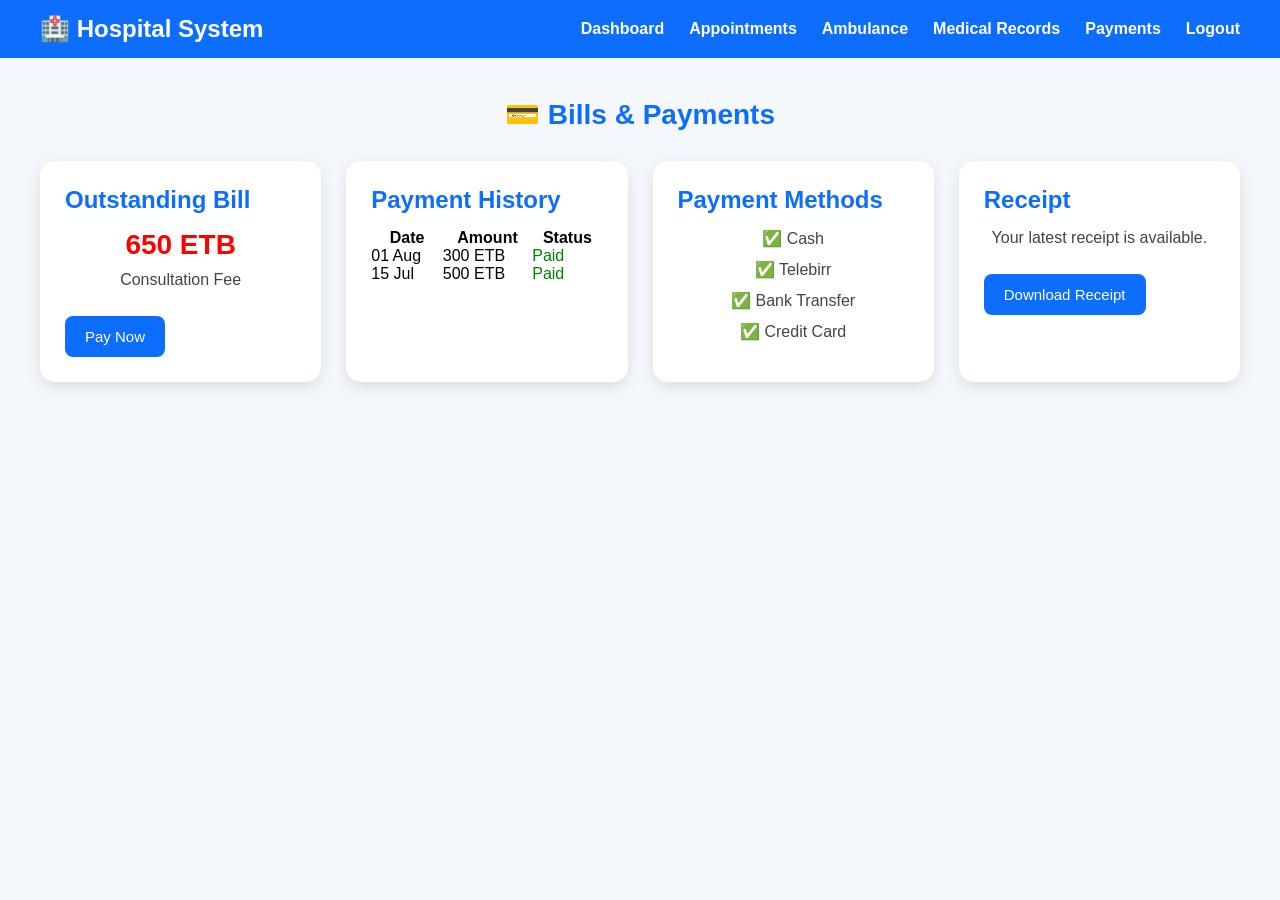
==== payments.html @ c66181fd "Initial Hospital Management System Added the initial frontend for the Hospital Management System, in" ====
<!DOCTYPE html>
<html lang="en">
<head>
<meta charset="UTF-8">
<meta name="viewport" content="width=device-width, initial-scale=1.0">
<title>Payments</title>

<link rel="stylesheet" href="style.css">

</head>
<body>

<header class="navbar">

<div class="logo-text">
🏥 Hospital System
</div>

<ul class="nav-links">
<li><a href="dashboard.html">Dashboard</a></li>
<li><a href="appointments.html">Appointments</a></li>
<li><a href="ambulance.html">Ambulance</a></li>
<li><a href="medical.html">Medical Records</a></li>
<li><a href="payments.html">Payments</a></li>
<li><a href="index.html">Logout</a></li>
</ul>

</header>

<div class="dashboard">

<h1>💳 Bills & Payments</h1>

<div class="card-container">

<div class="card">

<h2>Outstanding Bill</h2>

<h1 style="color:red;">650 ETB</h1>

<p>Consultation Fee</p>

<button onclick="payNow()">

Pay Now

</button>

</div>

<div class="card">

<h2>Payment History</h2>

<table style="width:100%;border-collapse:collapse;">

<tr>
<th>Date</th>
<th>Amount</th>
<th>Status</th>
</tr>

<tr>
<td>01 Aug</td>
<td>300 ETB</td>
<td style="color:green;">Paid</td>
</tr>

<tr>
<td>15 Jul</td>
<td>500 ETB</td>
<td style="color:green;">Paid</td>
</tr>

</table>

</div>

<div class="card">

<h2>Payment Methods</h2>

<p>✅ Cash</p>

<p>✅ Telebirr</p>

<p>✅ Bank Transfer</p>

<p>✅ Credit Card</p>

</div>

<div class="card">

<h2>Receipt</h2>

<p>Your latest receipt is available.</p>

<button onclick="downloadReceipt()">

Download Receipt

</button>

</div>

</div>

<div id="paymentResult"></div>

</div>

<script>

function payNow(){

document.getElementById("paymentResult").innerHTML=`

<div style="margin-top:30px;
background:#d1e7dd;
padding:20px;
border-radius:10px;">

<h2 style="color:green;">
✅ Payment Successful
</h2>

<p>Amount Paid: <b>650 ETB</b></p>

<p>Reference: HMS2026001</p>

</div>

`;

}

function downloadReceipt(){

alert("Receipt downloaded successfully! (Demo)");

}

</script>

</body>
</html>
---- style.css ----
/* ===========================
   Hospital Management System
   style.css
=========================== */

*{
    margin:0;
    padding:0;
    box-sizing:border-box;
    font-family:Arial, Helvetica, sans-serif;
}

body{
    background:linear-gradient(135deg,#eaf6ff,#cde8ff);
    min-height:100vh;
    display:flex;
    justify-content:center;
    align-items:center;
}

.login-container{
    width:100%;
    display:flex;
    justify-content:center;
    align-items:center;
    padding:20px;
}

.login-card{
    width:400px;
    background:#ffffff;
    border-radius:15px;
    padding:40px;
    box-shadow:0 10px 30px rgba(0,0,0,.15);
}

.logo{
    width:80px;
    height:80px;
    margin:auto;
    background:#0d6efd;
    color:white;
    border-radius:50%;
    display:flex;
    justify-content:center;
    align-items:center;
    font-size:40px;
    margin-bottom:20px;
}

h1{
    text-align:center;
    color:#0d6efd;
    margin-bottom:10px;
    font-size:28px;
}

p{
    text-align:center;
    color:#666;
    margin-bottom:30px;
}

.input-group{
    margin-bottom:20px;
}

.input-group label{
    display:block;
    margin-bottom:8px;
    font-weight:bold;
    color:#333;
}

.input-group input{
    width:100%;
    padding:14px;
    border:1px solid #ccc;
    border-radius:8px;
    font-size:16px;
    transition:.3s;
}

.input-group input:focus{
    border-color:#0d6efd;
    outline:none;
    box-shadow:0 0 8px rgba(13,110,253,.3);
}

.login-btn{
    width:100%;
    padding:15px;
    background:#0d6efd;
    color:white;
    border:none;
    border-radius:8px;
    font-size:18px;
    cursor:pointer;
    transition:.3s;
}

.login-btn:hover{
    background:#0b5ed7;
}

.login-btn.guest-btn{
    margin-top:12px;
    background:#6c757d;
}

.login-btn.guest-btn:hover{
    background:#5a6268;
}

.links{
    text-align:center;
    margin-top:25px;
}

.links a{
    color:#0d6efd;
    text-decoration:none;
    font-weight:bold;
}

.links a:hover{
    text-decoration:underline;
}

/* Mobile */

@media (max-width:500px){
    .login-card{
        width:100%;
        padding:30px 20px;
    }

    h1{
        font-size:22px;
    }

    .logo{
        width:70px;
        height:70px;
        font-size:34px;
    }
}

/* ===========================
   Dashboard
=========================== */

body{
    background:#f4f7fb;
    min-height:auto;
    display:block;
    justify-content:initial;
    align-items:initial;
}

.navbar{
    background:#0d6efd;
    color:white;
    display:flex;
    justify-content:space-between;
    align-items:center;
    padding:15px 40px;
}

.logo-text{
    font-size:24px;
    font-weight:bold;
}

.nav-links{
    list-style:none;
    display:flex;
    gap:25px;
}

.nav-links a{
    color:white;
    text-decoration:none;
    font-weight:bold;
}

.nav-links a:hover{
    color:#ffe082;
}

.dashboard{
    padding:40px;
}

.card-container{
    display:grid;
    grid-template-columns:repeat(auto-fit,minmax(280px,1fr));
    gap:25px;
    margin-top:30px;
}

.card{
    background:white;
    padding:25px;
    border-radius:15px;
    box-shadow:0 5px 15px rgba(0,0,0,.1);
    transition:.3s;
}

.card:hover{
    transform:translateY(-6px);
}

.card h2{
    margin-bottom:15px;
    color:#0d6efd;
}

.card p{
    margin-bottom:12px;
    color:#444;
}

.card button{
    margin-top:15px;
    background:#0d6efd;
    color:white;
    border:none;
    padding:12px 20px;
    border-radius:8px;
    cursor:pointer;
    font-size:15px;
}

.card button:hover{
    background:#084298;
}

.ambulance-box{
    background:white;
    padding:30px;
    border-radius:20px;
    box-shadow:0 15px 35px rgba(0,0,0,.08);
    max-width:900px;
    margin-top:30px;
}

.ambulance-box label{
    display:block;
    margin:18px 0 8px;
    font-weight:600;
    color:#333;
}

.ambulance-box input,
.ambulance-box select,
.ambulance-box textarea{
    width:100%;
    padding:14px;
    border:1px solid #d1d8e0;
    border-radius:12px;
    font-size:15px;
    transition:.3s;
}

.ambulance-box textarea{
    min-height:140px;
    resize:vertical;
}

.ambulance-box button{
    margin-top:22px;
    background:#0d6efd;
    color:white;
    border:none;
    padding:14px 20px;
    border-radius:12px;
    cursor:pointer;
    font-size:16px;
}

.ambulance-box button:hover{
    background:#084298;
}

#appointmentStatus,
#ambulanceStatus{
    margin-top:20px;
}

@media (max-width:768px){
    .navbar{
        flex-direction:column;
        gap:15px;
    }

    .nav-links{
        flex-wrap:wrap;
        justify-content:center;
    }

    .dashboard{
        padding:20px;
    }
}
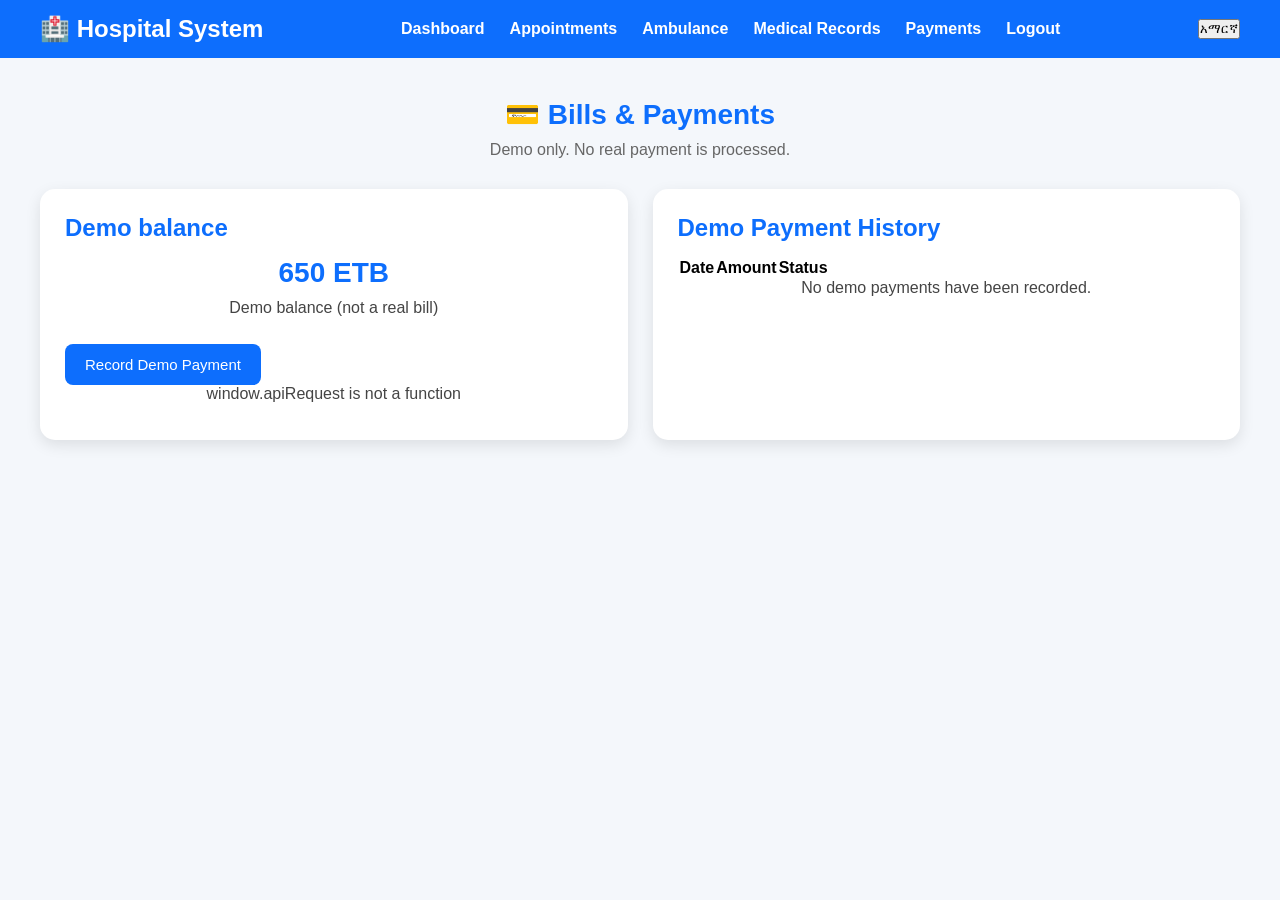
==== commit d8c9adbd: "Add files via upload" ====
--- a/payments.html
+++ b/payments.html
@@ -1,148 +1,113 @@
 <!DOCTYPE html>
 <html lang="en">
 <head>
-<meta charset="UTF-8">
-<meta name="viewport" content="width=device-width, initial-scale=1.0">
-<title>Payments</title>
-
-<link rel="stylesheet" href="style.css">
-
+    <meta charset="UTF-8">
+    <meta name="viewport" content="width=device-width, initial-scale=1.0">
+    <title>Payments</title>
+    <link rel="stylesheet" href="style.css">
 </head>
-<body>
-
+<body data-title-key="titlePayments">
 <header class="navbar">
-
-<div class="logo-text">
-🏥 Hospital System
-</div>
-
-<ul class="nav-links">
-<li><a href="dashboard.html">Dashboard</a></li>
-<li><a href="appointments.html">Appointments</a></li>
-<li><a href="ambulance.html">Ambulance</a></li>
-<li><a href="medical.html">Medical Records</a></li>
-<li><a href="payments.html">Payments</a></li>
-<li><a href="index.html">Logout</a></li>
-</ul>
-
+    <div class="logo-text"><span data-key="brand">🏥 Hospital System</span></div>
+    <ul class="nav-links">
+        <li><a href="dashboard%20(1).html" data-key="dashboard">Dashboard</a></li>
+        <li><a href="appointments.html" data-key="appointments">Appointments</a></li>
+        <li><a href="ambulance.html" data-key="ambulance">Ambulance</a></li>
+        <li><a href="medical.html" data-key="medicalRecords">Medical Records</a></li>
+        <li><a href="payments.html" data-key="payments">Payments</a></li>
+        <li><a href="index.html" data-key="logout" data-logout>Logout</a></li>
+    </ul>
+    <button type="button" class="language-switch" data-language-switch onclick="toggleLanguage()">አማርኛ</button>
 </header>
 
-<div class="dashboard">
+<main class="dashboard">
+    <h1 data-key="billsPayments">💳 Bills & Payments</h1>
+    <p data-key="paymentDemoNote">Demo only. No real payment is processed.</p>
+    <div class="card-container">
+        <section class="card">
+            <h2 data-key="outstandingBill">Demo balance</h2>
+            <h1>650 ETB</h1>
+            <p data-key="consultationFee">Demo balance (not a real bill)</p>
+            <button type="button" id="demoPaymentButton" data-key="payNow">Record Demo Payment</button>
+            <p id="paymentResult" role="status" aria-live="polite"></p>
+        </section>
+        <section class="card">
+            <h2 data-key="paymentHistory">Demo Payment History</h2>
+            <table>
+                <thead>
+                    <tr>
+                        <th data-key="paymentDate">Date</th>
+                        <th data-key="amount">Amount</th>
+                        <th data-key="status">Status</th>
+                    </tr>
+                </thead>
+                <tbody id="paymentRows"></tbody>
+            </table>
+            <p id="emptyPayments" data-key="noPayments">No demo payments have been recorded.</p>
+        </section>
+    </div>
+</main>
 
-<h1>💳 Bills & Payments</h1>
+<script src="api.js"></script>
+<script src="script.js"></script>
+<script src="translations.js"></script>
+<script>
+    const paymentRows = document.getElementById("paymentRows");
+    const paymentResult = document.getElementById("paymentResult");
 
-<div class="card-container">
+    function renderPayments(payments) {
+        paymentRows.replaceChildren();
+        document.getElementById("emptyPayments").hidden = payments.length > 0;
+        payments.forEach(payment => {
+            const row = document.createElement("tr");
+            const date = document.createElement("td");
+            date.textContent = new Date(payment.created_at).toLocaleDateString();
+            const amount = document.createElement("td");
+            amount.textContent = `${(payment.amount_cents / 100).toFixed(2)} ${payment.currency}`;
+            const status = document.createElement("td");
+            status.textContent = payment.status === "simulated"
+                ? translations[currentLang].simulated
+                : payment.status;
+            row.append(date, amount, status);
+            paymentRows.append(row);
+        });
+    }
 
-<div class="card">
+    async function loadPayments() {
+        try {
+            const result = await window.apiRequest("/api/payments");
+            renderPayments(result.payments);
+        } catch (error) {
+            if (error.status === 401) {
+                window.location.replace("index.html");
+                return;
+            }
+            paymentResult.textContent = error.message;
+            console.error("Could not load payment history:", error);
+        }
+    }
 
-<h2>Outstanding Bill</h2>
+    document.getElementById("demoPaymentButton").addEventListener("click", async event => {
+        const button = event.currentTarget;
+        button.disabled = true;
+        paymentResult.textContent = "";
+        try {
+            await window.apiRequest("/api/payments/demo", { method: "POST", body: "{}" });
+            paymentResult.textContent = translations[currentLang].paymentRecorded;
+            await loadPayments();
+        } catch (error) {
+            if (error.status === 401) {
+                window.location.replace("index.html");
+                return;
+            }
+            paymentResult.textContent = error.message;
+            console.error("Could not record demo payment:", error);
+        } finally {
+            button.disabled = false;
+        }
+    });
 
-<h1 style="color:red;">650 ETB</h1>
-
-<p>Consultation Fee</p>
-
-<button onclick="payNow()">
-
-Pay Now
-
-</button>
-
-</div>
-
-<div class="card">
-
-<h2>Payment History</h2>
-
-<table style="width:100%;border-collapse:collapse;">
-
-<tr>
-<th>Date</th>
-<th>Amount</th>
-<th>Status</th>
-</tr>
-
-<tr>
-<td>01 Aug</td>
-<td>300 ETB</td>
-<td style="color:green;">Paid</td>
-</tr>
-
-<tr>
-<td>15 Jul</td>
-<td>500 ETB</td>
-<td style="color:green;">Paid</td>
-</tr>
-
-</table>
-
-</div>
-
-<div class="card">
-
-<h2>Payment Methods</h2>
-
-<p>✅ Cash</p>
-
-<p>✅ Telebirr</p>
-
-<p>✅ Bank Transfer</p>
-
-<p>✅ Credit Card</p>
-
-</div>
-
-<div class="card">
-
-<h2>Receipt</h2>
-
-<p>Your latest receipt is available.</p>
-
-<button onclick="downloadReceipt()">
-
-Download Receipt
-
-</button>
-
-</div>
-
-</div>
-
-<div id="paymentResult"></div>
-
-</div>
-
-<script>
-
-function payNow(){
-
-document.getElementById("paymentResult").innerHTML=`
-
-<div style="margin-top:30px;
-background:#d1e7dd;
-padding:20px;
-border-radius:10px;">
-
-<h2 style="color:green;">
-✅ Payment Successful
-</h2>
-
-<p>Amount Paid: <b>650 ETB</b></p>
-
-<p>Reference: HMS2026001</p>
-
-</div>
-
-`;
-
-}
-
-function downloadReceipt(){
-
-alert("Receipt downloaded successfully! (Demo)");
-
-}
-
+    loadPayments();
 </script>
-
 </body>
-</html>+</html>
